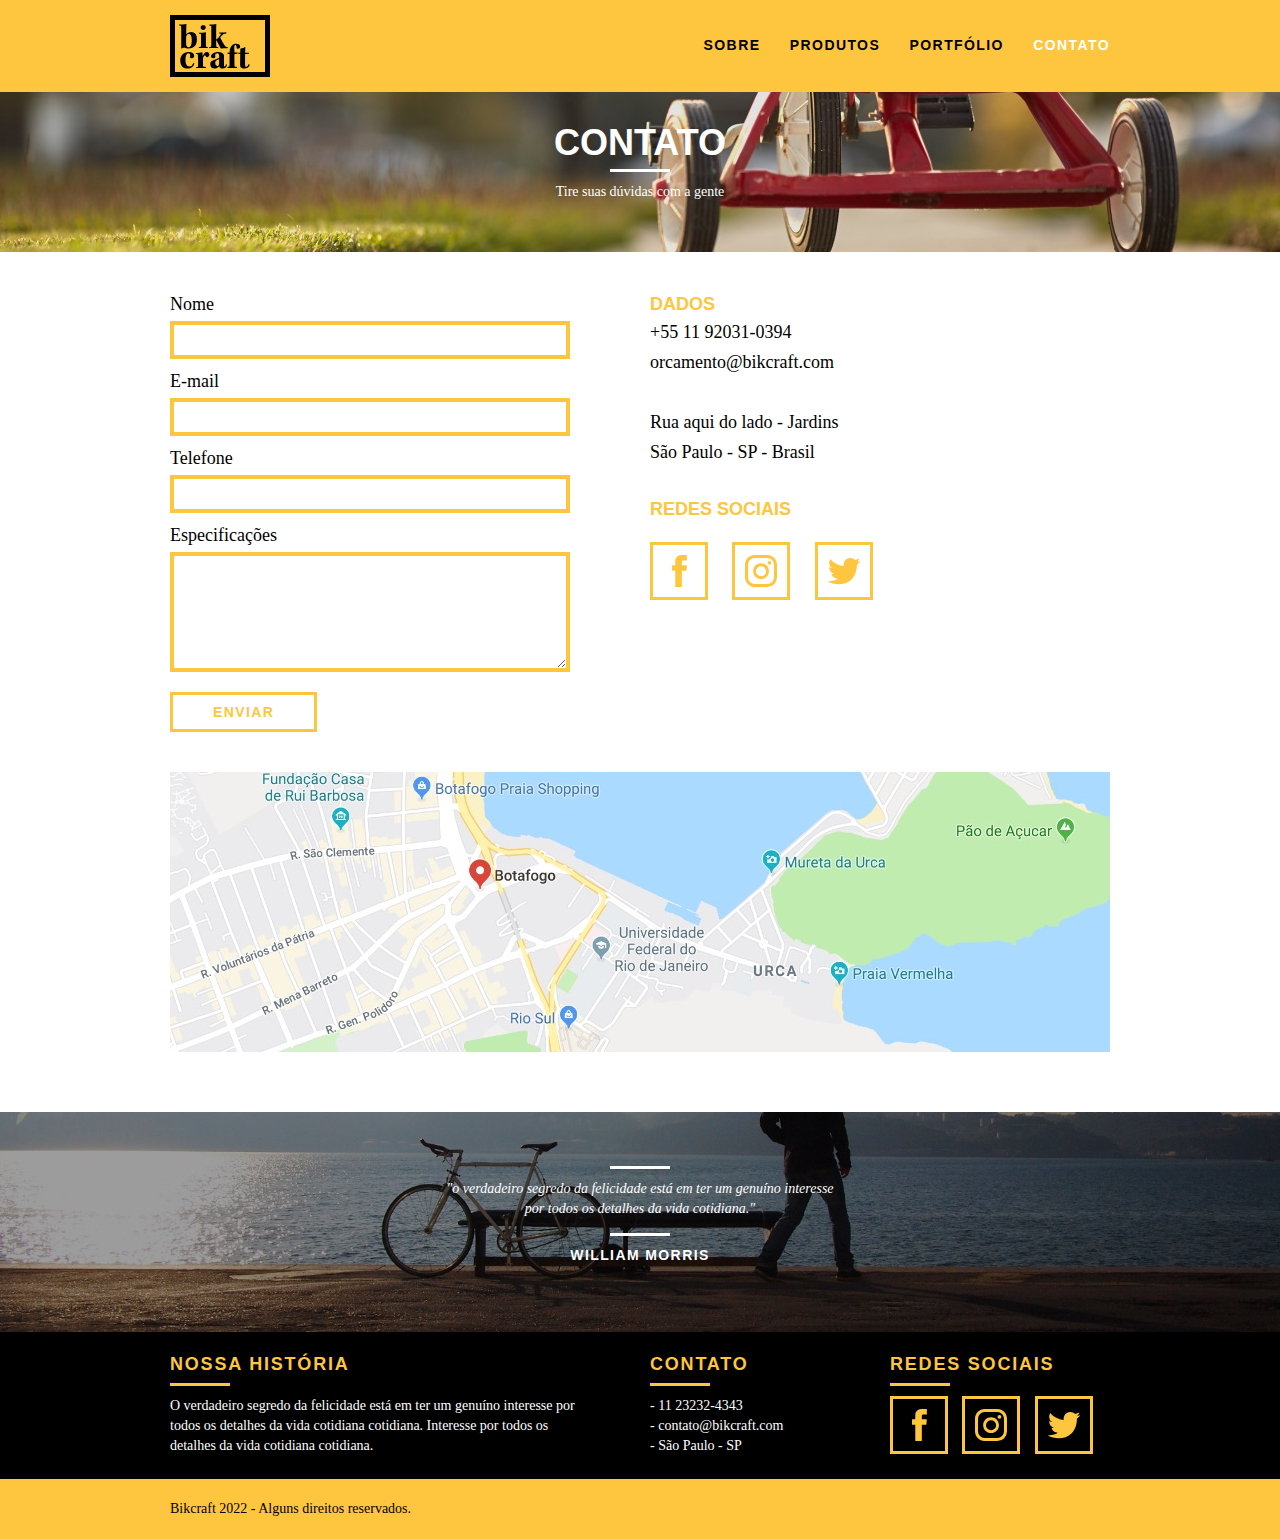
==== contato.html @ 4b7c2edd "Página de contato" ====
<!DOCTYPE html>
<html lang="en">

<head>
  <meta charset="UTF-8">
  <meta http-equiv="X-UA-Compatible" content="IE=edge">
  <meta name="viewport" content="width=device-width, initial-scale=1.0">
  <title>Bikcraft - Contato</title>

  <link rel="stylesheet" href="./web/css/normalize.css">
  <link rel="stylesheet" href="./web/css/reset.css">
  <link rel="stylesheet" href="./web/css/grid.css">
  <link rel="stylesheet" href="./web/css/style.css">
  <link rel="stylesheet" href="./web/css/contato.css">
</head>

<body>

  <!-- HEADER -->
  <header class="header">
    <div class="container">
      <a href="index.html" class="grid-4">
        <img src="./web/img/bikcraft.svg" alt="Bikcraft">
      </a>
      <nav class="grid-12 header_menu">
        <ul>
          <li> <a href="sobre.html">Sobre</a> </li>
          <li> <a href="produtos.html">Produtos</a> </li>
          <li> <a href="portfolio.html">Portfólio</a> </li>
          <li><a href="contato.html" class="menu_ativo">Contato</a> </li>
        </ul>
      </nav>
    </div>
  </header>
  <!-- /HEADER -->
  <!-- INTRODUÇÃO -->
  <section class="introducao-interna interna_contato">
    <div class="container">
      <h1>Contato</h1>
      <p>Tire suas dúvidas com a gente</p>
    </div>

  </section>
  <!-- /INTRODUÇÃO -->
  <!-- Orçamento -->

  <section class="contato container">
    <form id="form_orcamento" action="" class="contato_form grid-8">
      <label for="nome">Nome</label>
      <input type="text" id="nome">
      <label for="email">E-mail</label>
      <input type="text" id="email">
      <label for="telefone">Telefone</label>
      <input type="text" id="telefone">
      <label for="espec">Especificações</label>
      <textarea id="espec"></textarea>
      <button type="submit" class="btn btn-preto">Enviar</button>
    </form>
    <div class="contato_dados grid-8">
      <h3>Dados</h3>
      <span>+55 11 92031-0394</span>
      <span>orcamento@bikcraft.com</span>
      <span>Rua aqui do lado - Jardins</span>
      <span>São Paulo - SP - Brasil</span>
      <h3>Redes Sociais</h3>
      <ul>
        <li><a href="http://facebook.com" target="_blank"><img src="./web/img/redes-sociais/facebook.svg" alt=""></a></li>
        <li><a href="http://instagram.com" target="_blank"><img src="./web/img/redes-sociais/instagram.svg" alt=""></a></li>
        <li><a href="http://twitter.com" target="_blank"><img src="./web/img/redes-sociais/twitter.svg" alt=""></a></li>
      </ul>
    </div>
  </section>

  <!-- mapa -->
  <section class="container contato-mapa">
    <a href="https://google.com" target="_blank" class="grid-16"><img src="./web/img/endereco-bikcraft.jpg" alt="Endereço da Bikcraft"></a>
  </section>
<!-- /mapa -->
  <!-- footer -->
  <section class="quebra">
    <blockquote class="quote-externo container">
      <p>"o verdadeiro segredo da felicidade está em ter um genuíno interesse por todos os detalhes da vida cotidiana."</p>
      <cite>WILLIAM MORRIS</cite>
    </blockquote>
  </section>

  <footer>
    <div class="footer">
      <div class="container">
        <div class="grid-8 footer_historia">
          <h3>Nossa História</h3>
          <p>O verdadeiro segredo da felicidade está em ter um genuíno interesse por todos os detalhes da vida cotidiana cotidiana.
            Interesse por todos os detalhes da vida cotidiana cotidiana.
          </p>
        </div>

        <div class="grid-4 footer_contato">
          <h3>Contato</h3>
          <ul>
            <li>- 11 23232-4343</li>
            <li>- contato@bikcraft.com</li>
            <li>- São Paulo - SP</li>
          </ul>
        </div>

        <div class="grid-4 footer_redes">
          <h3>Redes sociais</h3>
          <ul>
            <li><a href="http://facebook.com" target="_blank"><img src="./web/img/redes-sociais/facebook.svg" alt=""></a></li>
            <li><a href="http://instagram.com" target="_blank"><img src="./web/img/redes-sociais/instagram.svg" alt=""></a></li>
            <li><a href="http://twitter.com" target="_blank"><img src="./web/img/redes-sociais/twitter.svg" alt=""></a></li>
          </ul>
        </div>

      </div>
    </div>
    <div class="copy">
      <div class="container">
        <p class="grid-16">Bikcraft 2022 - Alguns direitos reservados.</p>
      </div>
    </div>
  </footer>
  <!-- /FOOTER -->

</body>

</html>
---- web/css/grid.css ----
*, *:before, *:after {
  -webkit-box-sizing: border-box; 
  -moz-box-sizing: border-box; 
  box-sizing: border-box;
}

.container {
	width: 960px;
	margin: 0 auto;
	padding: 0px;
	position: relative;
}

.container:after, .container:before {
	content: " ";
	display: table;
}

.container:after {
	clear: both;
}

.grid-1, .grid-2, .grid-3, .grid-4, .grid-5, .grid-6, .grid-7, .grid-8, .grid-9, .grid-10, .grid-11, .grid-12, .grid-13, .grid-14, .grid-15, .grid-16, .grid-1-3 {
	float: left;
	margin-left: 10px;
	margin-right: 10px;
}

.grid-1 	{width: 40px;}
.grid-2 	{width: 100px;}
.grid-3 	{width: 160px;}
.grid-4 	{width: 220px;}
.grid-5 	{width: 280px;}
.grid-6 	{width: 340px;}
.grid-7 	{width: 400px;}
.grid-8 	{width: 460px;}
.grid-9 	{width: 520px;}
.grid-10 	{width: 580px;}
.grid-11 	{width: 640px;}
.grid-12 	{width: 700px;}
.grid-13 	{width: 760px;}
.grid-14 	{width: 820px;}
.grid-15 	{width: 880px;}
.grid-16 	{width: 940px;}
.grid-1-3	{width: 300px;}
---- web/css/style.css ----
/* ESTILOS GERAIS */
body {
  font-family: Arial, Helvetica, sans-serif;
}

p {
  font-family: Georgia, "Times New Roman", Times, serif;
  font-size: 14px;
  line-height: 20px;
}

.btn {
  border: 3px solid #fec63e;
  padding: 10px 30px;
  color: #fec63e;
  font-size: 14px;
  line-height: 20px;
  text-transform: uppercase;
  letter-spacing: 0.1em;
  font-weight: bold;
}

.btn:hover {
  color: #ffffff;
  border-color: #ffffff;
}

.btn.btn-preto:hover {
  color: #000000;
  border-color: #000000;
}

.subtitulo {
  font-weight: bold;
  font-size: 24px;
  line-height: 30px;
  letter-spacing: 0.1em;
  color: #000000;
  text-transform: uppercase;
  text-align: center;
  margin-bottom: 40px;
}

.subtitulo::after {
  content: "";
  display: block;
  width: 60px;
  height: 3px;
  background: #000000;
  margin: 8px auto;
}

.subtitulo_interno {
    font-weight: bold;
    font-size: 24px;
    line-height: 30px;
    letter-spacing: 0.1em;
    color: #000000;
    text-transform: uppercase;
    margin-bottom: 20px;  
}

.subtitulo_interno::after {
  content: "";
  display: block;
  width: 60px;
  height: 3px;
  background: #000000;
  margin: 8px 0;
}

img {
  display: block;
}

/* HEADER */

.header {
  position: fixed;
  top: 0;
  width: 100%;
  background-color: #fec63e;
  padding: 15px 0;
  z-index: 10;
}

.header_menu {
  text-align: right;
}

.header_menu ul li {
  display: inline-block;
  margin-left: 25px;
  margin-top: 20px;
}

.header_menu ul li a {
  color: #000000;
  text-transform: uppercase;
  font-weight: bold;
  letter-spacing: 0.1em;
  font-size: 14px;
  line-height: 20px;
  padding: 10px 0;
}

.header_menu ul li a:hover {
  color: #ffffff;
}

.header_menu ul li a.menu_ativo {
  color:#ffffff;
}

/* INTRODUÇÃO */

.introducao {
  width: 100%;
  background: url("../img/bg.jpg") no-repeat center;
  background-size: cover;
  margin-top: 92px;
  height: 380px;
  text-align: center;
  padding-top: 80px;
}

.introducao h1 {
  font-size: 48px;
  line-height: 60px;
  color: #ffffff;
  font-weight: bold;
  text-transform: uppercase;
}

.quote-externo {
  max-width: 320px;
  margin: 0 auto 40px;
  color: #ffffff;
}

.quote-externo p {
  font-style: italic;
}

.quote-externo p::before,
.quote-externo p::after {
  content: "";
  display: block;
  width: 60px;
  height: 3px;
  background: #ffffff;
  margin: 14px auto 10px auto;
}

.quote-externo cite {
  font-weight: bold;
  font-style: normal;
  font-size: 14px;
  letter-spacing: 0.1em;
}

/* Introdução Interna */

.introducao-interna {
  width: 100%;
  margin-top: 92px;
  height: 160px;
  background-size: cover;
  text-align: center;
  color: #ffffff;
  padding-top: 30px;
}

.introducao-interna h1 {
  font-size: 36px;
  font-weight: bold;
  text-transform: uppercase;
}

.introducao-interna h1::after {
  content: "";
  display: block;
  width: 60px;
  height: 3px;
  background: #ffffff;
  margin: 6px auto 10px auto;
}

/* Produtos */

.produtos {
  padding: 60px 0;
}

.produtos_lista img {
  text-align: center;
  margin-left: 20px;
}

.produtos_lista li {
  background: #fec63e;
  text-align: center;
}

.produtos_lista li h3 {
  font-weight: bold;
  font-size: 18px;
  line-height: 25px;
  text-transform: uppercase;
  letter-spacing: 0.1em;
}

.produtos_lista li h3::after {
  content: "";
  display: block;
  width: 60px;
  height: 3px;
  background: #000000;
  margin: 2px auto;
}

.produtos_lista p {
  padding: 10px 20px 20px 20px;
}

.produtos-icone {
  background: #000000;
  padding: 20px;
}

.call {
  padding-top: 40px;
  text-align: center;
  clear: both;
}

.call p {
  margin-bottom: 20px;
}

/* Portfólio */

.portfolio {
  width: 100%;
  background-color: #000000;
  padding: 40px 0;
}

.portfolio .subtitulo {
  color: #fec63e;
}

.portfolio .subtitulo::after {
  background-color: #fec63e;
}

.portfolio_lista li:last-child {
  margin-top: 20px;
}

.portfolio .call p {
  color: #ffffff;
}

/* Qualidade */

.qualidade {
  padding: 60px 0;
}

.qualidade::after {
  content: "";
  width: 634px;
  height: 83px;
  display: block;
  background: url("../img/linhas.svg") no-repeat center;
  position: absolute;
  top: 209px;
  right: 162px;
  z-index: -1;
}

.qualidade img {
  margin: 0px auto;
}
 
.qualidade_lista {
  padding-top: 40px;
  overflow: auto;
}

.qualidade_lista li {
  text-align: center;
  padding: 0 40px;
}

.qualidade_lista li h3 {
  font-weight: bold;
  font-size: 18px;
  line-height: 25px;
  text-transform: uppercase;
  letter-spacing: 0.1em;
}

.qualidade_lista li h3::after {
  content: "";
  display: block;
  width: 60px;
  height: 3px;
  background: #000000;
  margin: 6px auto;
}

/* Quebra */

.quebra {
  width: 100%;
  height: 220px;
  background: url("../img/bg-footer.jpg") no-repeat center;
  background-size: cover;
  text-align: center;
  padding-top: 40px;
}

.quebra .quote-externo {
  max-width: 400px;
}

/* FOOTER */

.footer {
  width: 100%;
  background: #000000;
  color: #ffffff;
  padding: 20px 0;
}

.footer h3 {
  font-size: 18px;
  line-height: 25px;
  color: #fec63e;
  text-transform: uppercase;
  letter-spacing: .1em;
  font-weight: bold;
}

.footer h3::after {
  content: "";
  display: block;
  width: 60px;
  height: 3px;
  background: #fec63e;
  margin: 6px 0 10px 0;
}

.footer_historia {
  padding-right: 40px;
}

.footer_contato ul li {
  font-size: 14px;
  line-height: 20px;
  font-family: Georgia, 'Times New Roman', Times, serif;
}

.footer_redes ul li {
  display: inline-block;
  margin-right: 10px;
}

.footer_redes ul li a {
  border: 3px solid #fec63e;
  display: block;
  padding: 10px;
}

.footer_redes ul li a:hover {
  border-color: #ffffff;
}

.copy {
  width: 100%;
  background: #fec63e;
  padding: 20px 0;
}
---- web/css/contato.css ----
.interna_contato {
background: url("../img/bg-contato.jpg") no-repeat center;
background-size: cover;
}

/* Orçamento */

.contato {
  padding: 40px 0;
}

.contato_form {
  padding-right: 60px;
}

.contato_form label{
  display: block;
  font-family: Georgia, 'Times New Roman', Times, serif;
  font-size: 18px;
  line-height: 25px;
  margin-bottom: 4px;
}

.contato_form input{
  display: block;
  width: 100%;
  border: 4px solid #fec63e;
  background: none;
  padding: 7px 10px;
  margin-bottom: 10px;
  outline: none;
  font-size: 14px;
  font-family: Georgia, 'Times New Roman', Times, serif;
}

.contato_form textarea{
  display: block;
  width: 100%;
  height: 120px;
  border: 4px solid #fec63e;
  background: none;
  padding: 7px 10px;
  margin-bottom: 20px;
  outline: none;
  font-size: 14px;
  font-family: Georgia, 'Times New Roman', Times, serif;
}

.contato_form button {
  background: none;
  padding: 7px 40px;
}

.contato_dados {
  color:#000000
}

.contato_dados h3 {
  font-size: 18px;
  text-transform: uppercase;
  color: #fec63e;
  line-height: 25px;
  font-weight: bold;
}

.contato_dados span {
  display: block;
  font-size: 18px;
  font-family: Georgia, 'Times New Roman', Times, serif;
  line-height: 30px;
}

.contato_dados span:nth-of-type(even) {
  margin-bottom: 30px;
}

.contato_dados ul {
  padding-right: 60px;
  margin-left: -5px;
}

.contato_dados ul li {
  font-family: Georgia, 'Times New Roman', Times, serif;
  font-size: 14px;
  padding: 10px 5px;
}

.contato_dados p {
  margin-top: 8px 0;
}

.contato_dados ul {
  margin-top: 10px;
}


.contato_dados ul li {
  display: inline-block;
  margin-right: 10px;
}

.contato_dados ul li a {
  border: 3px solid #fec63e;
  display: block;
  padding: 10px;
}

.contato_dados ul li a:hover {
  border-color: #000000;
}

.contato-mapa {
  margin-bottom: 60px;
}
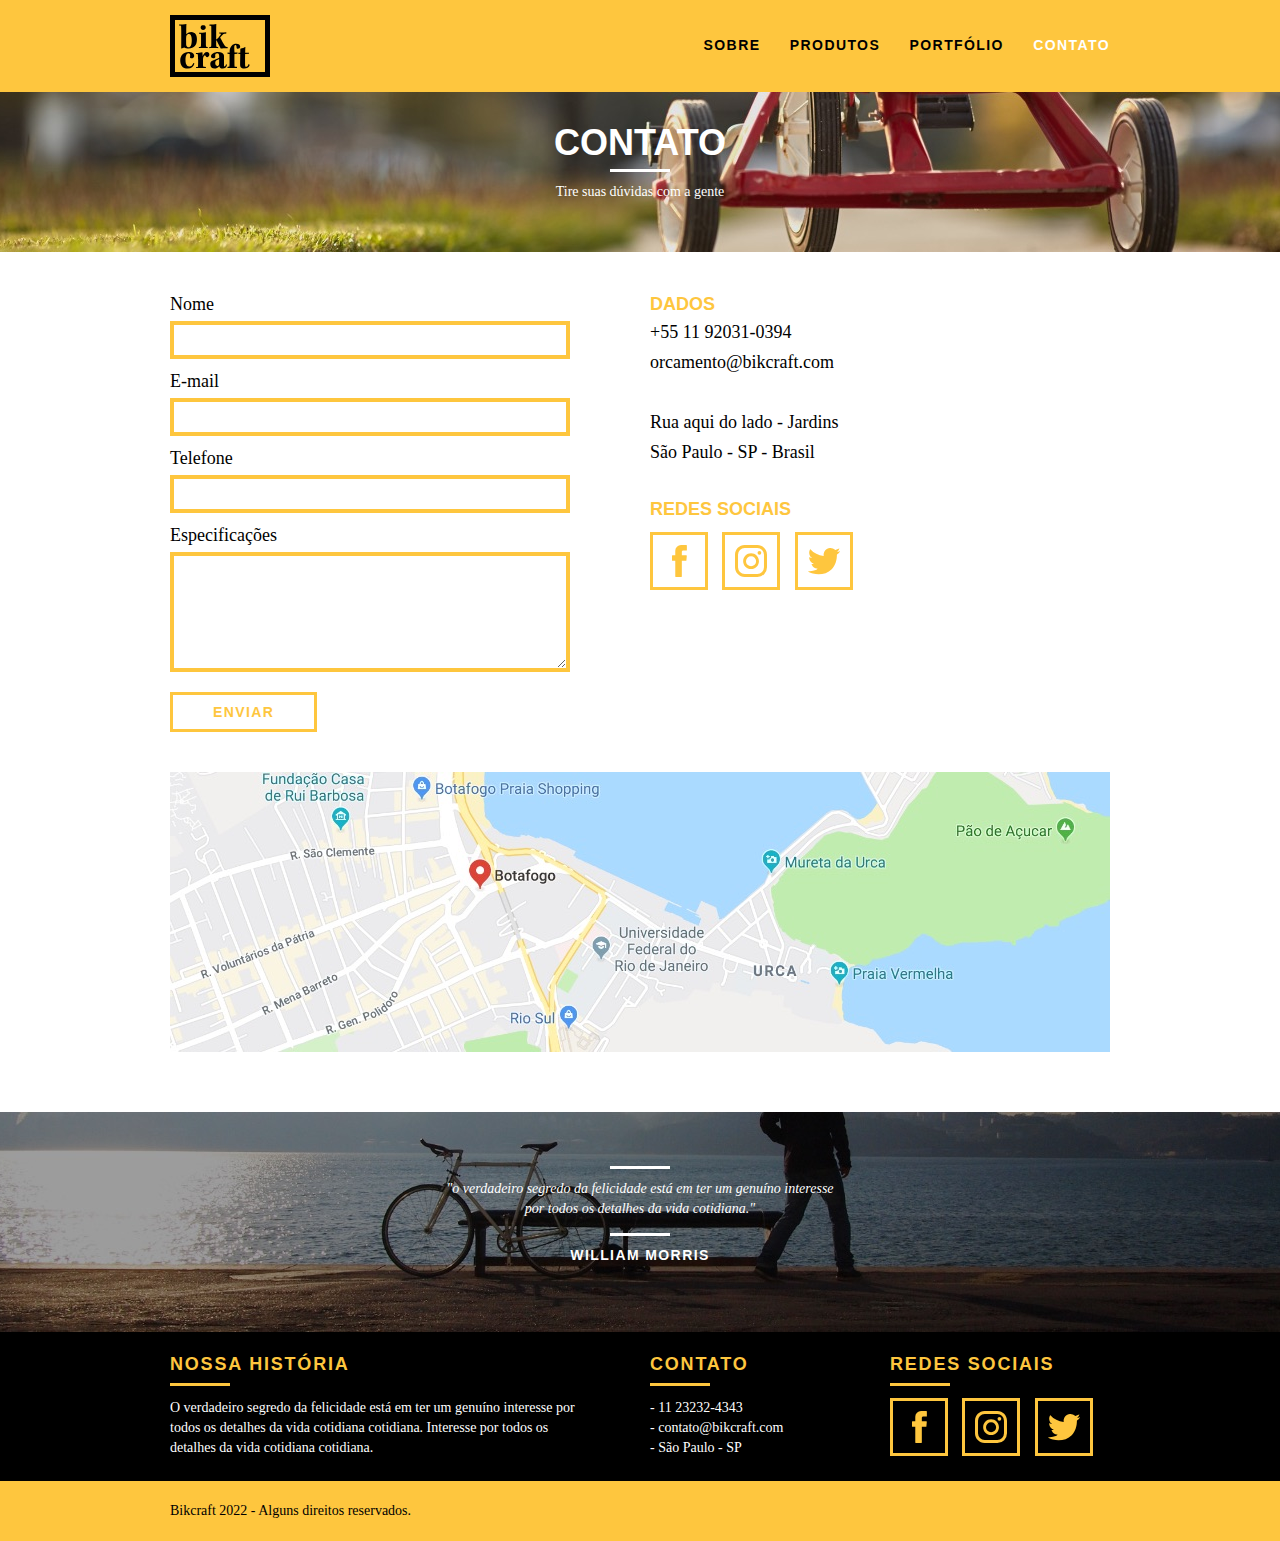
==== commit 52872aa3: "Adicionado Slide nas páginas" ====
--- a/contato.html
+++ b/contato.html
@@ -12,6 +12,8 @@
   <link rel="stylesheet" href="./web/css/grid.css">
   <link rel="stylesheet" href="./web/css/style.css">
   <link rel="stylesheet" href="./web/css/contato.css">
+  <link rel="stylesheet" href="./web/css/responsivo.css">
+  <script>document.documentElement.classList.add("js");</script>
 </head>
 
 <body>
--- a/web/css/grid.css
+++ b/web/css/grid.css
@@ -42,4 +42,43 @@
 .grid-14 	{width: 820px;}
 .grid-15 	{width: 880px;}
 .grid-16 	{width: 940px;}
-.grid-1-3	{width: 300px;}+.grid-1-3	{width: 300px;}
+
+@media only screen and (min-width: 788px) and (max-width: 979px) {
+
+.container {
+	width: 768px;
+}
+
+.grid-1		{width: 28px;}
+.grid-2		{width: 76px;}
+.grid-3		{width: 124px;}
+.grid-4		{width: 172px;}
+.grid-5		{width: 220px;}
+.grid-6		{width: 268px;}
+.grid-7		{width: 316px;}
+.grid-8		{width: 364px;}
+.grid-9		{width: 412px;}
+.grid-10	{width: 460px;}
+.grid-11	{width: 508px;}
+.grid-12	{width: 556px;}
+.grid-13	{width: 604px;}
+.grid-14	{width: 652px;}
+.grid-15	{width: 700px;}
+.grid-16	{width: 748px;}
+.grid-1-3	{width: 236px;}
+
+}
+
+@media only screen and (max-width: 787px) {
+.container {
+	width: 300px;
+}
+
+.grid-1, .grid-2, .grid-3, .grid-4, .grid-5, .grid-6, .grid-7, .grid-8, .grid-9, .grid-10, .grid-11, .grid-12, .grid-13, .grid-14, .grid-15, .grid-16, .grid-1-3 {
+	width: 300px;
+	margin: 0 0 20px 0;
+	float: none;
+}
+
+}--- a/web/css/style.css
+++ b/web/css/style.css
@@ -1,385 +1,425 @@
-/* ESTILOS GERAIS */
-body {
-  font-family: Arial, Helvetica, sans-serif;
-}
-
-p {
-  font-family: Georgia, "Times New Roman", Times, serif;
-  font-size: 14px;
-  line-height: 20px;
-}
-
-.btn {
-  border: 3px solid #fec63e;
-  padding: 10px 30px;
-  color: #fec63e;
-  font-size: 14px;
-  line-height: 20px;
-  text-transform: uppercase;
-  letter-spacing: 0.1em;
-  font-weight: bold;
-}
-
-.btn:hover {
-  color: #ffffff;
-  border-color: #ffffff;
-}
-
-.btn.btn-preto:hover {
-  color: #000000;
-  border-color: #000000;
-}
-
-.subtitulo {
-  font-weight: bold;
-  font-size: 24px;
-  line-height: 30px;
-  letter-spacing: 0.1em;
-  color: #000000;
-  text-transform: uppercase;
-  text-align: center;
-  margin-bottom: 40px;
-}
-
-.subtitulo::after {
-  content: "";
-  display: block;
-  width: 60px;
-  height: 3px;
-  background: #000000;
-  margin: 8px auto;
-}
-
-.subtitulo_interno {
-    font-weight: bold;
-    font-size: 24px;
-    line-height: 30px;
-    letter-spacing: 0.1em;
-    color: #000000;
-    text-transform: uppercase;
-    margin-bottom: 20px;  
-}
-
-.subtitulo_interno::after {
-  content: "";
-  display: block;
-  width: 60px;
-  height: 3px;
-  background: #000000;
-  margin: 8px 0;
-}
-
-img {
-  display: block;
-}
-
-/* HEADER */
-
-.header {
-  position: fixed;
-  top: 0;
-  width: 100%;
-  background-color: #fec63e;
-  padding: 15px 0;
-  z-index: 10;
-}
-
-.header_menu {
-  text-align: right;
-}
-
-.header_menu ul li {
-  display: inline-block;
-  margin-left: 25px;
-  margin-top: 20px;
-}
-
-.header_menu ul li a {
-  color: #000000;
-  text-transform: uppercase;
-  font-weight: bold;
-  letter-spacing: 0.1em;
-  font-size: 14px;
-  line-height: 20px;
-  padding: 10px 0;
-}
-
-.header_menu ul li a:hover {
-  color: #ffffff;
-}
-
-.header_menu ul li a.menu_ativo {
-  color:#ffffff;
-}
-
-/* INTRODUÇÃO */
-
-.introducao {
-  width: 100%;
-  background: url("../img/bg.jpg") no-repeat center;
-  background-size: cover;
-  margin-top: 92px;
-  height: 380px;
-  text-align: center;
-  padding-top: 80px;
-}
-
-.introducao h1 {
-  font-size: 48px;
-  line-height: 60px;
-  color: #ffffff;
-  font-weight: bold;
-  text-transform: uppercase;
-}
-
-.quote-externo {
-  max-width: 320px;
-  margin: 0 auto 40px;
-  color: #ffffff;
-}
-
-.quote-externo p {
-  font-style: italic;
-}
-
-.quote-externo p::before,
-.quote-externo p::after {
-  content: "";
-  display: block;
-  width: 60px;
-  height: 3px;
-  background: #ffffff;
-  margin: 14px auto 10px auto;
-}
-
-.quote-externo cite {
-  font-weight: bold;
-  font-style: normal;
-  font-size: 14px;
-  letter-spacing: 0.1em;
-}
-
-/* Introdução Interna */
-
-.introducao-interna {
-  width: 100%;
-  margin-top: 92px;
-  height: 160px;
-  background-size: cover;
-  text-align: center;
-  color: #ffffff;
-  padding-top: 30px;
-}
-
-.introducao-interna h1 {
-  font-size: 36px;
-  font-weight: bold;
-  text-transform: uppercase;
-}
-
-.introducao-interna h1::after {
-  content: "";
-  display: block;
-  width: 60px;
-  height: 3px;
-  background: #ffffff;
-  margin: 6px auto 10px auto;
-}
-
-/* Produtos */
-
-.produtos {
-  padding: 60px 0;
-}
-
-.produtos_lista img {
-  text-align: center;
-  margin-left: 20px;
-}
-
-.produtos_lista li {
-  background: #fec63e;
-  text-align: center;
-}
-
-.produtos_lista li h3 {
-  font-weight: bold;
-  font-size: 18px;
-  line-height: 25px;
-  text-transform: uppercase;
-  letter-spacing: 0.1em;
-}
-
-.produtos_lista li h3::after {
-  content: "";
-  display: block;
-  width: 60px;
-  height: 3px;
-  background: #000000;
-  margin: 2px auto;
-}
-
-.produtos_lista p {
-  padding: 10px 20px 20px 20px;
-}
-
-.produtos-icone {
-  background: #000000;
-  padding: 20px;
-}
-
-.call {
-  padding-top: 40px;
-  text-align: center;
-  clear: both;
-}
-
-.call p {
-  margin-bottom: 20px;
-}
-
-/* Portfólio */
-
-.portfolio {
-  width: 100%;
-  background-color: #000000;
-  padding: 40px 0;
-}
-
-.portfolio .subtitulo {
-  color: #fec63e;
-}
-
-.portfolio .subtitulo::after {
-  background-color: #fec63e;
-}
-
-.portfolio_lista li:last-child {
-  margin-top: 20px;
-}
-
-.portfolio .call p {
-  color: #ffffff;
-}
-
-/* Qualidade */
-
-.qualidade {
-  padding: 60px 0;
-}
-
-.qualidade::after {
-  content: "";
-  width: 634px;
-  height: 83px;
-  display: block;
-  background: url("../img/linhas.svg") no-repeat center;
-  position: absolute;
-  top: 209px;
-  right: 162px;
-  z-index: -1;
-}
-
-.qualidade img {
-  margin: 0px auto;
-}
- 
-.qualidade_lista {
-  padding-top: 40px;
-  overflow: auto;
-}
-
-.qualidade_lista li {
-  text-align: center;
-  padding: 0 40px;
-}
-
-.qualidade_lista li h3 {
-  font-weight: bold;
-  font-size: 18px;
-  line-height: 25px;
-  text-transform: uppercase;
-  letter-spacing: 0.1em;
-}
-
-.qualidade_lista li h3::after {
-  content: "";
-  display: block;
-  width: 60px;
-  height: 3px;
-  background: #000000;
-  margin: 6px auto;
-}
-
-/* Quebra */
-
-.quebra {
-  width: 100%;
-  height: 220px;
-  background: url("../img/bg-footer.jpg") no-repeat center;
-  background-size: cover;
-  text-align: center;
-  padding-top: 40px;
-}
-
-.quebra .quote-externo {
-  max-width: 400px;
-}
-
-/* FOOTER */
-
-.footer {
-  width: 100%;
-  background: #000000;
-  color: #ffffff;
-  padding: 20px 0;
-}
-
-.footer h3 {
-  font-size: 18px;
-  line-height: 25px;
-  color: #fec63e;
-  text-transform: uppercase;
-  letter-spacing: .1em;
-  font-weight: bold;
-}
-
-.footer h3::after {
-  content: "";
-  display: block;
-  width: 60px;
-  height: 3px;
-  background: #fec63e;
-  margin: 6px 0 10px 0;
-}
-
-.footer_historia {
-  padding-right: 40px;
-}
-
-.footer_contato ul li {
-  font-size: 14px;
-  line-height: 20px;
-  font-family: Georgia, 'Times New Roman', Times, serif;
-}
-
-.footer_redes ul li {
-  display: inline-block;
-  margin-right: 10px;
-}
-
-.footer_redes ul li a {
-  border: 3px solid #fec63e;
-  display: block;
-  padding: 10px;
-}
-
-.footer_redes ul li a:hover {
-  border-color: #ffffff;
-}
-
-.copy {
-  width: 100%;
-  background: #fec63e;
-  padding: 20px 0;
+/* Estilos Gerais */
+
+body {
+	font-family: Arial, Helvetica, sans-serif;
+}
+
+p {
+	font-family: Georgia, "Times New Roman", serif;
+	font-size: 14px;
+	line-height: 20px;
+}
+
+img {
+	display: block;
+	max-width: 100%;
+}
+
+.btn {
+	border: 3px solid #fec63e;
+	padding: 10px 30px;
+	color: #fec63e;
+	font-size: 14px;
+	line-height: 20px;
+	text-transform: uppercase;
+	font-weight: bold;
+	letter-spacing: .1em;
+}
+
+.btn:hover {
+	color: #fff;
+	border-color: #fff;
+}
+
+.btn.btn-preto:hover {
+	color: #000;
+	border-color: #000;
+}
+
+.subtitulo {
+	font-size: 24px;
+	line-height: 30px;
+	font-weight: bold;
+	letter-spacing: .1em;
+	color: #000;
+	text-transform: uppercase;
+	text-align: center;
+	margin-bottom: 40px;
+}
+
+.subtitulo:after {
+	content: "";
+	display: block;
+	width: 60px;
+	height: 3px;
+	background: #000;
+	margin: 8px auto;
+}
+
+.subtitulo-interno {
+	font-size: 24px;
+	line-height: 30px;
+	font-weight: bold;
+	letter-spacing: .1em;
+	color: #000;
+	text-transform: uppercase;
+	margin-bottom: 20px;
+}
+
+.subtitulo-interno:after {
+	content: "";
+	display: block;
+	width: 60px;
+	height: 3px;
+	background: #000;
+	margin: 8px 0;
+}
+
+/* Header */
+
+.header {
+	position: fixed;
+	top: 0;
+	width: 100%;
+	background: #fec63e; /* Amarelo */
+	padding: 15px 0;
+	z-index: 10;
+}
+
+.header_menu {
+	text-align: right;
+}
+
+.header_menu ul li {
+	display: inline-block;
+	margin-left: 25px;
+	margin-top: 20px;
+}
+
+.header_menu ul li a {
+	color: #000;
+	font-weight: bold;
+	text-transform: uppercase;
+	letter-spacing: .1em;
+	font-size: 14px;
+	line-height: 20px;
+	padding: 10px 0;
+}
+
+.header_menu ul li a:hover {
+	color: #FFF;
+}
+
+.header_menu ul li a.menu_ativo {
+	color: #FFF;
+}
+
+/* Introdução */
+
+.introducao {
+	width: 100%;
+	height: 380px;
+	background: url("../img/bg.jpg") no-repeat center;
+	background-size: cover;
+	margin-top: 92px;
+	text-align: center;
+	padding-top: 80px;
+}
+
+.introducao h1 {
+	font-size: 48px;
+	color: #FFF;
+	font-weight: bold;
+	text-transform: uppercase;
+}
+
+.quote-externo {
+	max-width: 320px;
+	margin: 0 auto;
+	margin-bottom: 40px;
+	color: white;
+}
+
+.quote-externo p {
+	font-style: italic;
+}
+
+.quote-externo p:before, .quote-externo p:after {
+	content: "";
+	display: block;
+	width: 60px;
+	height: 3px;
+	background: #fff;
+	margin: 14px auto 10px auto;
+}
+
+.quote-externo cite {
+	font-style: normal;
+	font-weight: bold;
+	font-size: 14px;
+	letter-spacing: .1em;
+}
+
+/*Introducao Interna*/
+
+.introducao-interna {
+	width: 100%;
+	margin-top: 92px;
+	height: 160px;
+	text-align: center;
+	color: #fff;
+	padding-top: 30px;
+}
+
+.introducao-interna h1 {
+	font-size: 36px;
+	font-weight: bold;
+	text-transform: uppercase;
+}
+
+.introducao-interna h1:after {
+	content: "";
+	display: block;
+	width: 60px;
+	height: 3px;
+	background: #fff;
+	margin: 6px auto 10px auto;
+}
+
+
+/*Produtos*/
+
+.produtos {
+	padding: 60px 0;
+}
+
+.produtos_lista li{
+	background: #fec63e;
+	text-align: center;
+}
+
+.produtos_lista li img {
+	margin: 0 auto;
+}
+
+.produtos_lista li h3{
+	font-weight: bold;
+	font-size: 18px;
+	line-height: 25px;
+	text-transform: uppercase;
+	letter-spacing: .1em;
+	margin-top: 20px;
+}
+
+.produtos_lista li h3:after{
+	content: "";
+	display: block;
+	width: 60px;
+	height: 3px;
+	background: #000;
+	margin: 2px auto;
+}
+
+.produtos_lista li p {
+	padding: 10px 20px 20px 20px;
+}
+
+.produtos_icone {
+	background: #000;
+	padding: 20px;
+}
+
+.call {
+	padding-top: 40px;
+	text-align: center;
+	clear: both;
+}
+
+.call p{
+	margin-bottom: 20px;
+}
+
+/*Portfólio*/
+
+.portfolio {
+	width: 100%;
+	background: #000;
+	padding: 40px 0;
+}
+
+.portfolio .subtitulo {
+	color: #fec63e;
+}
+
+.portfolio .subtitulo:after {
+	background: #fec63e;
+}
+
+.portfolio_lista li:last-child {
+	margin-top: 20px;
+}
+
+.portfolio .call p {
+	color: #fff;
+}
+
+/*Qualidade*/
+
+.qualidade {
+	padding: 60px 0;
+}
+
+.qualidade:after {
+	content: "";
+	width: 634px;
+	height: 83px;
+	display: block;
+	background: url("../img/linhas.svg") no-repeat center;
+	position: absolute;
+	top: 209px;
+	right: 162px;
+	z-index: -1;
+}
+
+.qualidade img{
+	margin: 0 auto;
+}
+
+.qualidade_lista {
+	padding-top: 20px;
+	overflow: auto; /* clear-fix */
+}
+
+.qualidade_lista li {
+	text-align: center;
+	padding: 0 40px;
+}
+
+.qualidade_lista li h3{
+	font-weight: bold;
+	font-size: 18px;
+	line-height: 25px;
+	text-transform: uppercase;
+	letter-spacing: .1em;
+	margin-top: 20px;
+}
+
+.qualidade_lista li h3:after{
+	content: "";
+	display: block;
+	width: 60px;
+	height: 3px;
+	background: #000;
+	margin: 6px auto;
+}
+
+/*Quebra*/
+
+.quebra {
+	width: 100%;
+	height: 220px;
+	background: url("../img/bg-footer.jpg") no-repeat center;
+	background-size: cover;
+	text-align: center;
+	padding-top: 40px;
+}
+
+.quebra .quote-externo {
+	max-width: 400px;
+}
+
+/*Footer*/
+
+.footer {
+	width: 100%;
+	background: #000;
+	color: #fff;
+	padding: 20px 0;
+}
+
+.footer h3 {
+	font-size: 18px;
+	line-height: 25px;
+	color: #fec63e;
+	text-transform: uppercase;
+	letter-spacing: .1em;
+	font-weight: bold;
+}
+
+.footer h3:after {
+	content: "";
+	display: block;
+	width: 60px;
+	height: 3px;
+	background: #fec63e;
+	margin: 6px 0 12px 0;
+}
+
+.footer_historia {
+	padding-right: 40px;
+}
+
+.footer_contato ul li {
+	font-size: 14px;
+	line-height: 20px;
+	font-family: Georgia, "Times New Roman", serif;
+}
+
+.footer_redes ul li {
+	display: inline-block;
+	margin-right: 10px;
+}
+
+.footer_redes ul li a {
+	border: 3px solid #fec63e;
+	display: block;
+	padding: 10px;
+}
+
+.footer_redes ul li a:hover {
+	border-color: #fff;
+}
+
+.copy {
+	width: 100%;
+	background: #fec63e;
+	padding: 20px 0;
+}
+
+/* JavaScript */
+.js [data-slide] {
+  position: relative;
+}
+.js [data-slide] > * {
+  position: absolute;
+  top: 0px;
+  opacity: 0;
+}
+.js [data-slide] > .active {
+  position: relative;
+  opacity: 1;
+  transition: opacity 500ms;
+  z-index: 1;
+}
+
+.js [data-slide-nav] {
+  display: block;
+  justify-content: center;
+  text-align: center;
+  margin-top: 20px;
+}
+.js [data-slide-nav] > button {
+  display: inline-block;
+  width: 12px;
+  margin: 4px;
+  height: 12px;
+  border: none;
+  padding: 0px;
+  border-radius: 6px;
+  background: #1d1d1d;
+  text-indent: -100px;
+  overflow: hidden;
+}
+.js [data-slide-nav] > button.active {
+  background: #fec454;
 }--- a/web/css/contato.css
+++ b/web/css/contato.css
@@ -1,114 +1,98 @@
-.interna_contato {
-background: url("../img/bg-contato.jpg") no-repeat center;
-background-size: cover;
-}
-
-/* Orçamento */
-
-.contato {
-  padding: 40px 0;
-}
-
-.contato_form {
-  padding-right: 60px;
-}
-
-.contato_form label{
-  display: block;
-  font-family: Georgia, 'Times New Roman', Times, serif;
-  font-size: 18px;
-  line-height: 25px;
-  margin-bottom: 4px;
-}
-
-.contato_form input{
-  display: block;
-  width: 100%;
-  border: 4px solid #fec63e;
-  background: none;
-  padding: 7px 10px;
-  margin-bottom: 10px;
-  outline: none;
-  font-size: 14px;
-  font-family: Georgia, 'Times New Roman', Times, serif;
-}
-
-.contato_form textarea{
-  display: block;
-  width: 100%;
-  height: 120px;
-  border: 4px solid #fec63e;
-  background: none;
-  padding: 7px 10px;
-  margin-bottom: 20px;
-  outline: none;
-  font-size: 14px;
-  font-family: Georgia, 'Times New Roman', Times, serif;
-}
-
-.contato_form button {
-  background: none;
-  padding: 7px 40px;
-}
-
-.contato_dados {
-  color:#000000
-}
-
-.contato_dados h3 {
-  font-size: 18px;
-  text-transform: uppercase;
-  color: #fec63e;
-  line-height: 25px;
-  font-weight: bold;
-}
-
-.contato_dados span {
-  display: block;
-  font-size: 18px;
-  font-family: Georgia, 'Times New Roman', Times, serif;
-  line-height: 30px;
-}
-
-.contato_dados span:nth-of-type(even) {
-  margin-bottom: 30px;
-}
-
-.contato_dados ul {
-  padding-right: 60px;
-  margin-left: -5px;
-}
-
-.contato_dados ul li {
-  font-family: Georgia, 'Times New Roman', Times, serif;
-  font-size: 14px;
-  padding: 10px 5px;
-}
-
-.contato_dados p {
-  margin-top: 8px 0;
-}
-
-.contato_dados ul {
-  margin-top: 10px;
-}
-
-
-.contato_dados ul li {
-  display: inline-block;
-  margin-right: 10px;
-}
-
-.contato_dados ul li a {
-  border: 3px solid #fec63e;
-  display: block;
-  padding: 10px;
-}
-
-.contato_dados ul li a:hover {
-  border-color: #000000;
-}
-
-.contato-mapa {
-  margin-bottom: 60px;
+ .interna_contato {
+	background: url("../img/bg-contato.jpg") no-repeat center;
+	background-size: cover;
+}
+
+/*Orçamento*/
+
+.contato {
+	padding: 40px 0;
+}
+
+.contato_form {
+	padding-right: 60px;
+}
+
+.contato_form label{
+	display: block;
+	font-family: Georgia, "Times New Roman", serif;
+	font-size: 18px;
+	line-height: 25px;
+	margin-bottom: 4px;
+}
+
+.contato_form input {
+	display: block;
+	width: 100%;
+	border: 4px solid #fec63e;
+	background: none;
+	padding: 7px 10px;
+	margin-bottom: 10px;
+	outline: none;
+	font-size: 14px;
+	font-family: Georgia, "Times New Roman", serif;
+}
+
+.contato_form textarea {
+	display: block;
+	width: 100%;
+	height: 120px;
+	border: 4px solid #fec63e;
+	background: none;
+	padding: 7px 10px;
+	margin-bottom: 20px;
+	outline: none;
+	font-size: 14px;
+	font-family: Georgia, "Times New Roman", serif;
+}
+
+.contato_form button {
+	padding: 7px 40px;
+	background: none;
+}
+
+.orcamento_dados {
+	color: #fff;
+}
+
+.contato_dados h3{
+	font-size: 18px;
+	line-height: 25px;
+	text-transform: uppercase;
+	color: #fec63e;
+	font-weight: bold;
+}
+
+.contato_dados span {
+	display: block;
+	font-size: 18px;
+	line-height: 30px;
+	font-family: Georgia, "Times New Roman", serif;
+}
+
+.contato_dados span:nth-of-type(even) {
+	margin-bottom: 30px;
+}
+
+.contato_dados ul {
+	margin-top: 10px;
+}
+
+.contato_dados ul li {
+	display: inline-block;
+	margin-right: 10px;
+}
+
+.contato_dados ul li a {
+	border: 3px solid #fec63e;
+	display: block;
+	padding: 10px;
+}
+
+.contato_dados ul li a:hover {
+	border-color: #000;
+}
+
+.contato-mapa {
+	margin-bottom: 60px;
 }--- a/web/css/responsivo.css
+++ b/web/css/responsivo.css
@@ -0,0 +1,171 @@
+/*Estilo para tablets*/
+@media only screen and (min-width: 788px) and (max-width: 979px) {
+
+/*Qualidade Home*/
+.qualidade:after {
+	right: 66px;
+}
+
+.qualidade_lista li {
+	padding: 0 10px;
+}
+
+/*Footer*/
+
+.footer_redes ul li a {
+	border: 3px solid #fec63e;
+	display: block;
+	padding: 6px;
+
+}
+
+.footer_redes ul li a img{
+	width: 26px;
+	height: 26px;
+}
+
+/*Produtos*/
+
+.produto_item h2{
+	top: -150px;
+	margin-bottom: -56px;
+}
+
+.produto_icone {
+	padding: 41px 0;
+}
+
+.produto_info p{
+	font-size: 14px;
+	line-height: 20px;
+	height: 122px;
+	padding: 20px 30px;
+}
+
+.produto_info ul li {
+	width: 181px;
+	height: 49px;
+}
+
+} /* Final do estilo para tablets */
+
+/*Estilo para smartphone*/
+@media only screen and (max-width: 787px) {
+
+/*Header*/
+.header {
+	position: relative;
+	padding-bottom: 0px;
+}
+
+.header img {
+	margin: 0 auto 10px auto;
+}
+
+.header_menu {
+	text-align: center;
+}
+
+.header_menu ul li {
+	margin: 5px;
+}
+
+.header_menu ul li a {
+	border: 4px solid #000;
+	width: 136px;
+	display: block;
+	float: left;
+}
+
+.header_menu ul li a:hover {
+	border-color: #fff;
+}
+
+.header_menu ul li a.menu_ativo {
+	border-color: #fff;
+}
+
+/*Introducao*/
+
+.introducao h1 {
+	font-size: 36px;
+}
+
+.introducao {
+	margin-top: 0px;
+	padding-top: 40px;
+	background: url("../img/bg-mobile.jpg") no-repeat center;
+	background-size: cover;
+}
+
+/*Introdução Interna*/
+
+.introducao-interna {
+	margin-top: 0px;
+}
+
+/*Call*/
+.call {
+	padding-top: 10px;
+}
+
+/*Qualidade Home*/
+.qualidade:after {
+	display: none;
+}
+
+/*Sobre*/
+
+.missao_sobre p {
+	font-size: 14px;
+	line-height: 20px;
+	padding-right: 0px;
+}
+
+.missao_sobre ul li {
+	font-size: 14px;
+	line-height: 25px;
+}
+
+/*Produtos*/
+
+.produto_item h2{
+	top: -100px;
+	margin-bottom: -68px;
+}
+
+.produto_icone {
+	padding: 41px 0;
+}
+
+.produto_info p{
+	font-size: 14px;
+	line-height: 20px;
+	height: auto;
+	padding: 20px 30px;
+}
+
+.produto_info ul li {
+	width: 149px;
+	height: 49px;
+	font-size: 14px;
+	line-height: 20px;
+	padding-top: 14px;
+}
+
+.form {
+	padding-right: 0px;
+}
+
+.orcamento_dados ul {
+	padding-right: 0px;
+}
+
+/* Contato */
+.contato_form {
+	padding-right: 0px;
+	margin-bottom: 40px;
+}
+} 
+
+/* Final do estilo para smartphone */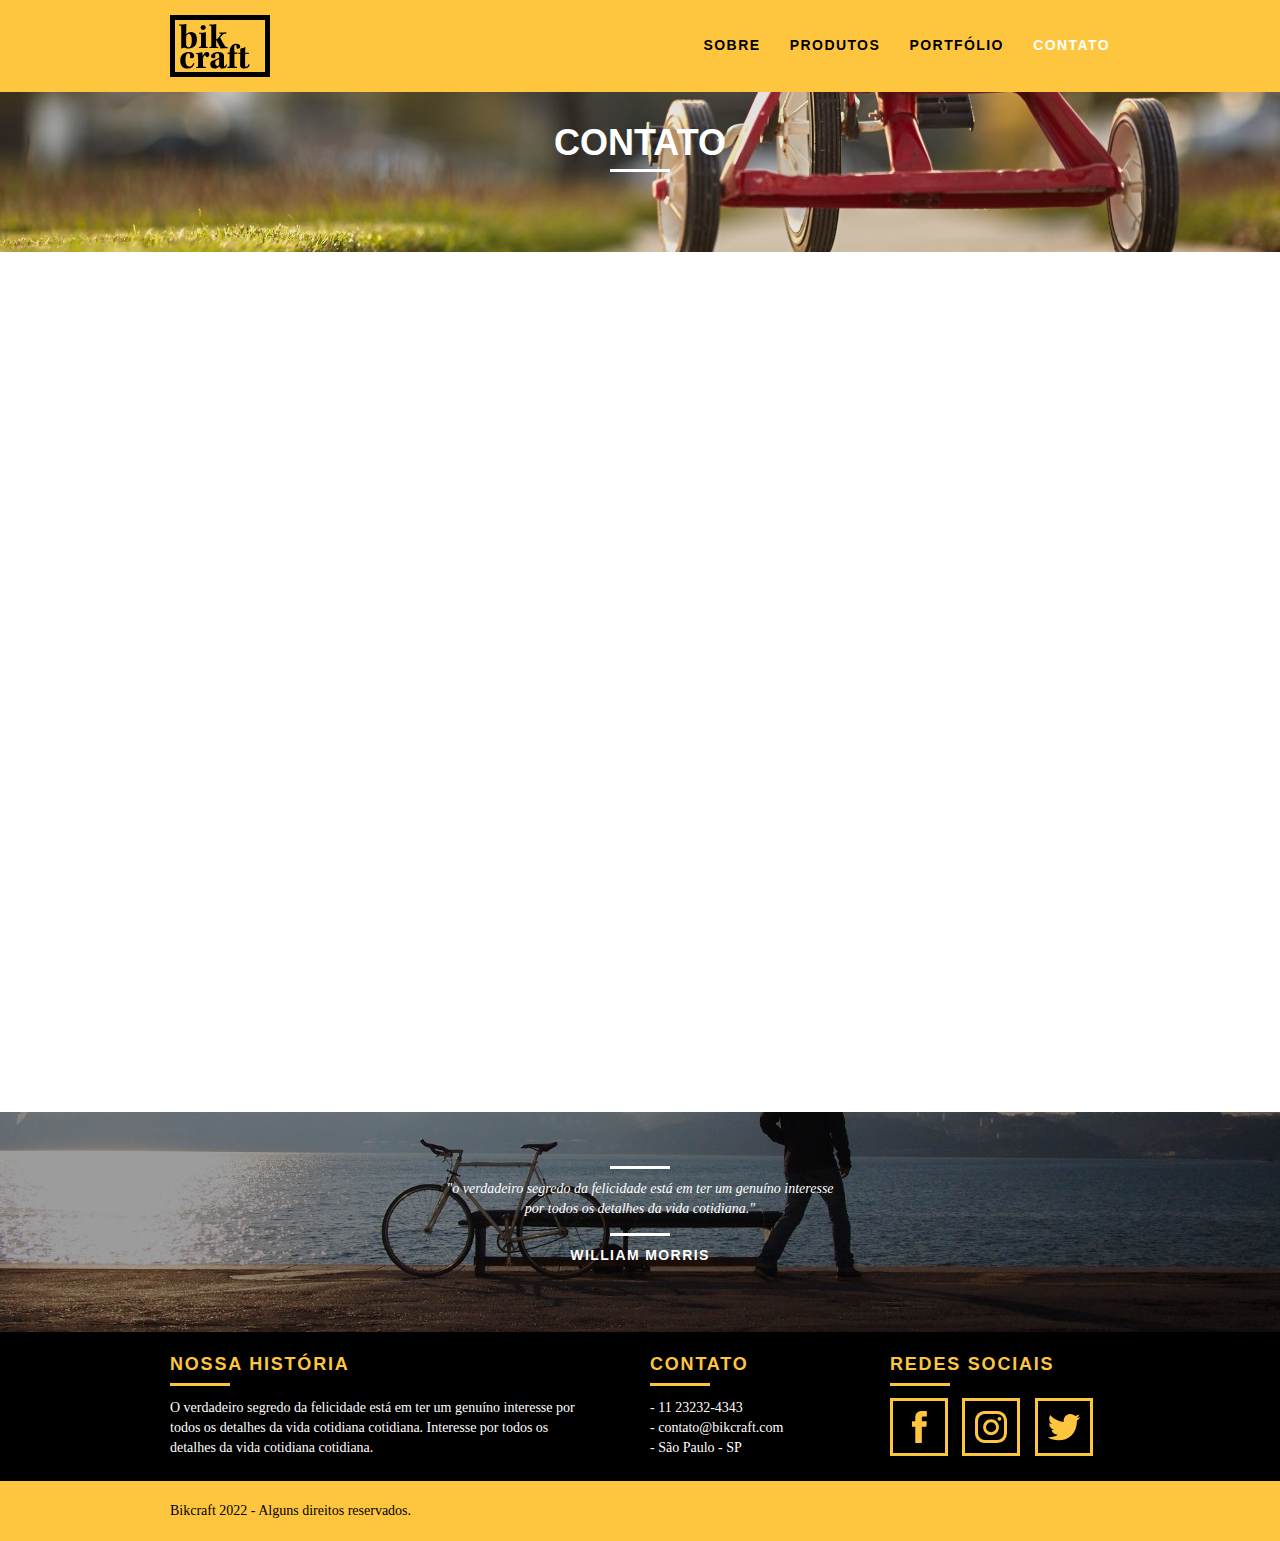
==== commit 5fd9d277: "Adicionado animação + php para o formulário do site" ====
--- a/contato.html
+++ b/contato.html
@@ -38,8 +38,8 @@
   <!-- INTRODUÇÃO -->
   <section class="introducao-interna interna_contato">
     <div class="container">
-      <h1>Contato</h1>
-      <p>Tire suas dúvidas com a gente</p>
+      <h1 class="fadeInDown" data-anime="400">Contato</h1>
+      <p class="fadeInDown" data-anime="800">Tire suas dúvidas com a gente</p>
     </div>
 
   </section>
@@ -47,18 +47,18 @@
   <!-- Orçamento -->
 
   <section class="contato container">
-    <form id="form_orcamento" action="" class="contato_form grid-8">
+    <form id="form_orcamento" method="POST" action="../bikcraft-1.0/web/enviar-sendgrid.php" class="contato_form grid-8 fadeInDown formphp" data-anime="1200">
       <label for="nome">Nome</label>
-      <input type="text" id="nome">
+      <input type="text" id="nome" name="nome" required>
       <label for="email">E-mail</label>
-      <input type="text" id="email">
+      <input type="email" id="email" name="email" required>
       <label for="telefone">Telefone</label>
       <input type="text" id="telefone">
-      <label for="espec">Especificações</label>
-      <textarea id="espec"></textarea>
+      <label for="mensagem">Mensagem</label>
+      <textarea id="mensagem" name="mensagem" required></textarea>
       <button type="submit" class="btn btn-preto">Enviar</button>
     </form>
-    <div class="contato_dados grid-8">
+    <div class="contato_dados grid-8 fadeInDown" data-anime="1200">
       <h3>Dados</h3>
       <span>+55 11 92031-0394</span>
       <span>orcamento@bikcraft.com</span>
@@ -74,7 +74,7 @@
   </section>
 
   <!-- mapa -->
-  <section class="container contato-mapa">
+  <section class="container contato-mapa" data-anime="1600">
     <a href="https://google.com" target="_blank" class="grid-16"><img src="./web/img/endereco-bikcraft.jpg" alt="Endereço da Bikcraft"></a>
   </section>
 <!-- /mapa -->
@@ -124,6 +124,10 @@
   </footer>
   <!-- /FOOTER -->
 
+  <script src="./web/js/simple-anime.js"></script>
+  <script src="./web/js/simple-form.js"></script>
+  <script src="./web/js/script.js"></script>
+
 </body>
 
 </html>--- a/web/css/style.css
+++ b/web/css/style.css
@@ -384,6 +384,14 @@
 	width: 100%;
 	background: #fec63e;
 	padding: 20px 0;
+}
+
+#form-sucesso {
+	color: #31aa39;
+}
+
+#form-erro {
+	color: #f64540;
 }
 
 /* JavaScript */
@@ -422,4 +430,22 @@
 }
 .js [data-slide-nav] > button.active {
   background: #fec454;
+}
+
+.js [data-anime] {
+	opacity: 0;
+}
+
+.js .fadeInDown {
+	transform: translate3d(0, -20px, 0);
+}
+
+.js .fadeInRight {
+	transform: translate3d(20px, 0, 0);
+   }
+
+.js .anime {
+	opacity: 1;
+	transform: none;
+	transition: opacity 800ms, transform 800ms;
 }